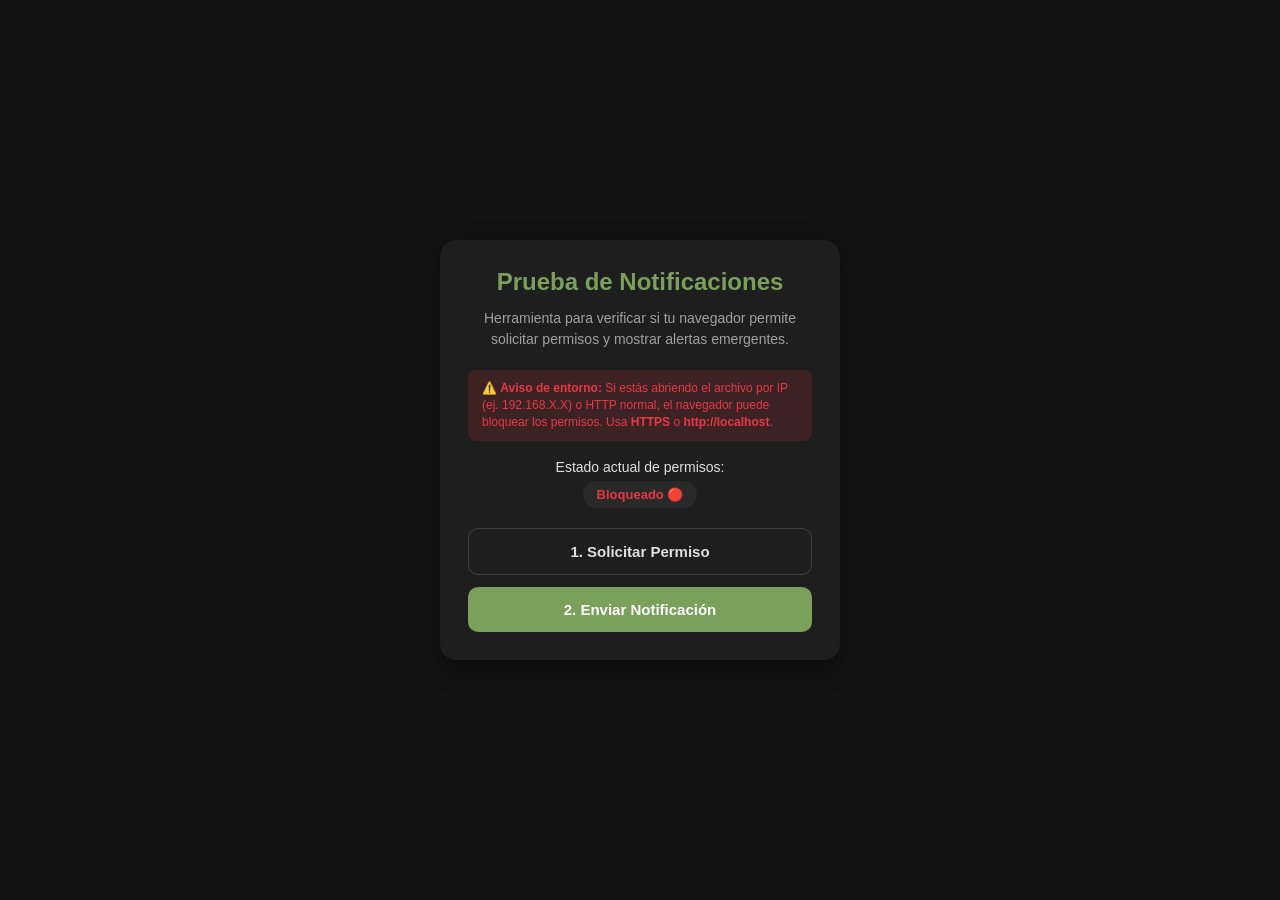
==== prueba notifi.html @ 9655e23e "Add files via upload" ====
<!DOCTYPE html>
<html lang="es">
<head>
    <meta charset="UTF-8">
    <meta name="viewport" content="width=device-width, initial-scale=1.0">
    <title>Prueba de Notificaciones</title>
    <style>
        :root {
            --primary: #7BA05B;
            --bg-color: #121212;
            --card-bg: #1E1E1E;
            --text-main: #E0E0E0;
            --text-muted: #A0A0A0;
            --danger: #E63946;
        }

        * {
            box-sizing: border-box;
            margin: 0;
            padding: 0;
            font-family: -apple-system, BlinkMacSystemFont, "Segoe UI", Roboto, sans-serif;
        }

        body {
            background-color: var(--bg-color);
            color: var(--text-main);
            display: flex;
            justify-content: center;
            align-items: center;
            min-height: 100vh;
            padding: 20px;
        }

        .card {
            background-color: var(--card-bg);
            border-radius: 16px;
            padding: 28px;
            max-width: 400px;
            width: 100%;
            text-align: center;
            box-shadow: 0 8px 24px rgba(0, 0, 0, 0.3);
        }

        h2 {
            margin-bottom: 12px;
            color: var(--primary);
        }

        p {
            font-size: 14px;
            color: var(--text-muted);
            margin-bottom: 20px;
            line-height: 1.5;
        }

        .status-container {
            margin-bottom: 20px;
            font-size: 14px;
        }

        .status-badge {
            display: inline-block;
            padding: 6px 14px;
            border-radius: 20px;
            font-size: 13px;
            font-weight: 600;
            margin-top: 6px;
            background-color: rgba(255, 255, 255, 0.05);
        }

        .btn-group {
            display: flex;
            flex-direction: column;
            gap: 12px;
        }

        button {
            padding: 14px;
            border-radius: 10px;
            border: none;
            font-size: 15px;
            font-weight: 600;
            cursor: pointer;
            transition: transform 0.1s, opacity 0.2s;
        }

        button:active {
            transform: scale(0.98);
        }

        .btn-primary {
            background-color: var(--primary);
            color: white;
        }

        .btn-secondary {
            background-color: transparent;
            color: var(--text-main);
            border: 1px solid rgba(255, 255, 255, 0.15);
        }

        .alert {
            background-color: rgba(230, 57, 70, 0.15);
            color: var(--danger);
            padding: 10px 14px;
            border-radius: 8px;
            font-size: 12px;
            margin-bottom: 18px;
            display: none;
            text-align: left;
            line-height: 1.4;
        }
    </style>
</head>
<body>

    <div class="card">
        <h2>Prueba de Notificaciones</h2>
        <p>Herramienta para verificar si tu navegador permite solicitar permisos y mostrar alertas emergentes.</p>
        
        <div id="protocol-alert" class="alert">
            ⚠️ <b>Aviso de entorno:</b> Si estás abriendo el archivo por IP (ej. 192.168.X.X) o HTTP normal, el navegador puede bloquear los permisos. Usa <b>HTTPS</b> o <b>http://localhost</b>.
        </div>

        <div class="status-container">
            Estado actual de permisos:<br>
            <span id="status" class="status-badge">Comprobando...</span>
        </div>

        <div class="btn-group">
            <button id="btn-request" class="btn-secondary" onclick="pedirPermisos()">1. Solicitar Permiso</button>
            <button id="btn-notify" class="btn-primary" onclick="enviarNotificacion()">2. Enviar Notificación</button>
        </div>
    </div>

    <script>
        const statusElem = document.getElementById('status');
        const alertElem = document.getElementById('protocol-alert');

        // Mostrar advertencia si no estamos en localhost o HTTPS
        if (location.protocol !== 'https:' && location.hostname !== 'localhost' && location.hostname !== '127.0.0.1' && location.protocol !== 'file:') {
            alertElem.style.display = 'block';
        }

        function actualizarEstado() {
            if (!("Notification" in window)) {
                statusElem.textContent = "No soportado ❌";
                statusElem.style.color = "#E63946";
                return;
            }

            const permiso = Notification.permission;
            if (permiso === "granted") {
                statusElem.textContent = "Permitido 🟢";
                statusElem.style.color = "#7BA05B";
            } else if (permiso === "denied") {
                statusElem.textContent = "Bloqueado 🔴";
                statusElem.style.color = "#E63946";
            } else {
                statusElem.textContent = "Pendiente 🟡";
                statusElem.style.color = "#E9C46A";
            }
        }

        async function pedirPermisos() {
            if (!("Notification" in window)) {
                alert("Tu navegador no soporta la API de Notificaciones.");
                return;
            }

            if (Notification.permission === "denied") {
                alert("Las notificaciones están bloqueadas en tu navegador.\n\nDebes desbloquearlas haciendo clic en el icono del candado 🔒 al lado de la dirección Web.");
                return;
            }

            const permiso = await Notification.requestPermission();
            actualizarEstado();

            if (permiso === "granted") {
                enviarNotificacion();
            }
        }

        function enviarNotificacion() {
            if (!("Notification" in window)) {
                alert("Navegador no compatible.");
                return;
            }

            if (Notification.permission !== "granted") {
                alert("Primero debes pulsar '1. Solicitar Permiso' para autorizar las alertas.");
                return;
            }

            // Lanzar la notificación de prueba
            const notif = new Notification("¡Funciona correctamente! 🔔", {
                body: "El sistema de notificaciones de tu app ya está listo para usarse.",
                icon: "https://cdn-icons-png.flaticon.com/512/1827/1827504.png"
            });

            notif.onclick = () => {
                window.focus();
            };
        }

        // Comprobación inicial al cargar la página
        actualizarEstado();
    </script>
</body>
</html>
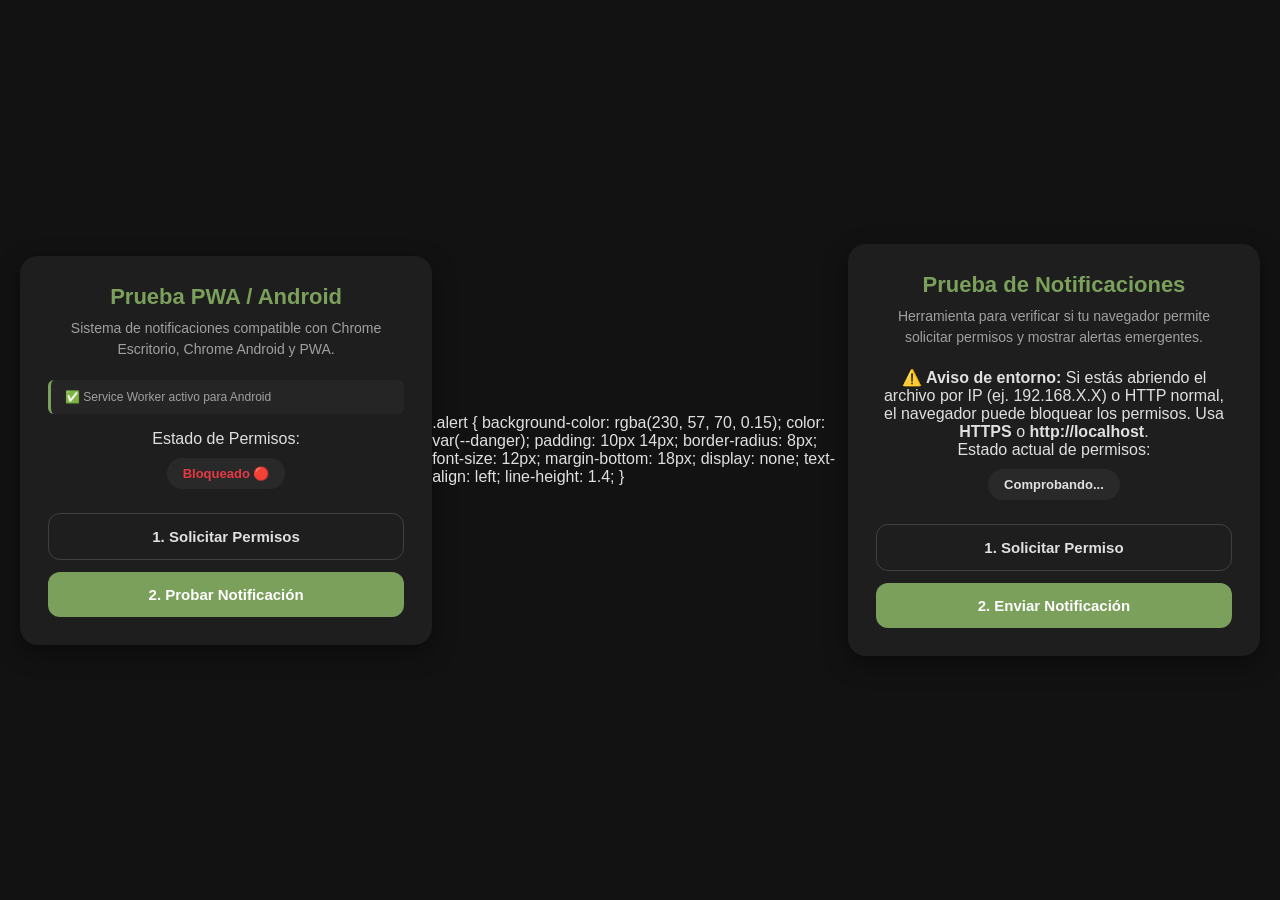
==== commit 0f41c759: "Update title and styles in prueba notifi.html" ====
--- a/prueba notifi.html
+++ b/prueba notifi.html
@@ -3,7 +3,7 @@
 <head>
     <meta charset="UTF-8">
     <meta name="viewport" content="width=device-width, initial-scale=1.0">
-    <title>Prueba de Notificaciones</title>
+    <title>Notificaciones PWA Android</title>
     <style>
         :root {
             --primary: #7BA05B;
@@ -33,17 +33,18 @@
 
         .card {
             background-color: var(--card-bg);
-            border-radius: 16px;
+            border-radius: 18px;
             padding: 28px;
-            max-width: 400px;
+            max-width: 420px;
             width: 100%;
             text-align: center;
-            box-shadow: 0 8px 24px rgba(0, 0, 0, 0.3);
+            box-shadow: 0 8px 24px rgba(0, 0, 0, 0.4);
         }
 
         h2 {
-            margin-bottom: 12px;
+            margin-bottom: 8px;
             color: var(--primary);
+            font-size: 22px;
         }
 
         p {
@@ -53,18 +54,13 @@
             line-height: 1.5;
         }
 
-        .status-container {
-            margin-bottom: 20px;
-            font-size: 14px;
-        }
-
         .status-badge {
             display: inline-block;
-            padding: 6px 14px;
+            padding: 8px 16px;
             border-radius: 20px;
             font-size: 13px;
             font-weight: 600;
-            margin-top: 6px;
+            margin: 10px 0 24px;
             background-color: rgba(255, 255, 255, 0.05);
         }
 
@@ -76,7 +72,7 @@
 
         button {
             padding: 14px;
-            border-radius: 10px;
+            border-radius: 12px;
             border: none;
             font-size: 15px;
             font-weight: 600;
@@ -85,7 +81,7 @@
         }
 
         button:active {
-            transform: scale(0.98);
+            transform: scale(0.97);
         }
 
         .btn-primary {
@@ -98,6 +94,129 @@
             color: var(--text-main);
             border: 1px solid rgba(255, 255, 255, 0.15);
         }
+
+        .info-box {
+            background: rgba(255, 255, 255, 0.03);
+            border-left: 3px solid var(--primary);
+            padding: 10px 14px;
+            border-radius: 6px;
+            font-size: 12px;
+            color: var(--text-muted);
+            text-align: left;
+            margin-bottom: 16px;
+        }
+    </style>
+</head>
+<body>
+
+    <div class="card">
+        <h2>Prueba PWA / Android</h2>
+        <p>Sistema de notificaciones compatible con Chrome Escritorio, Chrome Android y PWA.</p>
+
+        <div class="info-box" id="sw-status">
+            Registrando Service Worker...
+        </div>
+
+        <div>
+            Estado de Permisos:<br>
+            <span id="status" class="status-badge">Comprobando...</span>
+        </div>
+
+        <div class="btn-group">
+            <button class="btn-secondary" onclick="pedirPermisos()">1. Solicitar Permisos</button>
+            <button class="btn-primary" onclick="enviarNotificacion()">2. Probar Notificación</button>
+        </div>
+    </div>
+
+    <script>
+        const statusElem = document.getElementById('status');
+        const swStatusElem = document.getElementById('sw-status');
+        let swRegistration = null;
+
+        // 1. REGISTRAR EL SERVICE WORKER AL CARGAR (Imprescindible para Android)
+        if ('serviceWorker' in navigator) {
+            navigator.serviceWorker.register('sw.js')
+                .then(reg => {
+                    swRegistration = reg;
+                    swStatusElem.innerHTML = "✅ Service Worker activo para Android";
+                })
+                .catch(err => {
+                    swStatusElem.innerHTML = "⚠️ Error al registrar sw.js (requiere HTTPS o Localhost)";
+                    console.error("SW error:", err);
+                });
+        } else {
+            swStatusElem.innerHTML = "❌ Tu navegador no soporta Service Workers";
+        }
+
+        // 2. ACTUALIZAR ESTADO VISUAL
+        function actualizarEstado() {
+            if (!("Notification" in window)) {
+                statusElem.textContent = "No soportado ❌";
+                statusElem.style.color = "var(--danger)";
+                return;
+            }
+
+            const permiso = Notification.permission;
+            if (permiso === "granted") {
+                statusElem.textContent = "Permitido 🟢";
+                statusElem.style.color = "var(--primary)";
+            } else if (permiso === "denied") {
+                statusElem.textContent = "Bloqueado 🔴";
+                statusElem.style.color = "var(--danger)";
+            } else {
+                statusElem.textContent = "Pendiente 🟡";
+                statusElem.style.color = "#E9C46A";
+            }
+        }
+
+        // 3. PEDIR PERMISOS
+        async function pedirPermisos() {
+            if (!("Notification" in window)) {
+                alert("Tu navegador no soporta notificaciones.");
+                return;
+            }
+
+            if (Notification.permission === "denied") {
+                alert("Las notificaciones están bloqueadas en el navegador.\nDesbloquéalas tocando el icono del candado 🔒 junto a la URL.");
+                return;
+            }
+
+            const permiso = await Notification.requestPermission();
+            actualizarEstado();
+
+            if (permiso === "granted") {
+                enviarNotificacion();
+            }
+        }
+
+        // 4. ENVIAR NOTIFICACIÓN COMPATIBLE CON ANDROID Y ESCRITORIO
+        async function enviarNotificacion() {
+            if (Notification.permission !== "granted") {
+                alert("Primero debes otorgar los permisos pulsando el botón '1'.");
+                return;
+            }
+
+            const titulo = "¡Notificación Android / PWA! 🔔";
+            const opciones = {
+                body: "Si ves esto, el sistema de alertas funciona al 100%.",
+                icon: "https://cdn-icons-png.flaticon.com/512/1827/1827504.png",
+                vibrate: [200, 100, 200]
+            };
+
+            // Intento vía Service Worker (REQUERIDO EN ANDROID CHROME)
+            if (swRegistration && swRegistration.active) {
+                swRegistration.showNotification(titulo, opciones);
+            } 
+            // Fallback para escritorio si falla el SW
+            else {
+                new Notification(titulo, opciones);
+            }
+        }
+
+        actualizarEstado();
+    </script>
+</body>
+</html>
 
         .alert {
             background-color: rgba(230, 57, 70, 0.15);
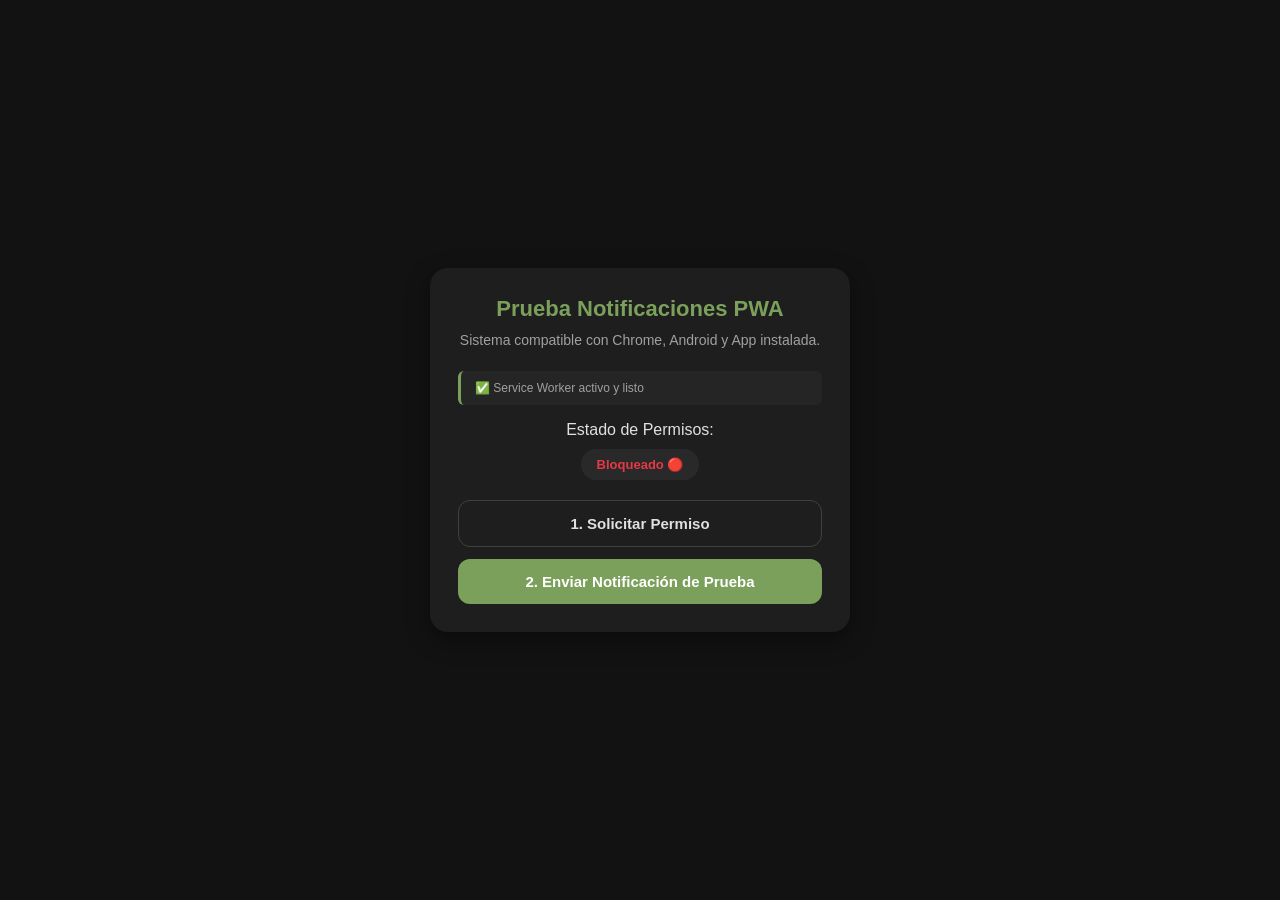
==== commit e9a4abd7: "Refactor notification HTML and styles Updated title and improved notification messages. Adjusted but" ====
--- a/prueba notifi.html
+++ b/prueba notifi.html
@@ -3,7 +3,12 @@
 <head>
     <meta charset="UTF-8">
     <meta name="viewport" content="width=device-width, initial-scale=1.0">
-    <title>Notificaciones PWA Android</title>
+    <title>Notificaciones PWA</title>
+
+    <!-- Vinculo con el archivo PWA -->
+    <link rel="manifest" href="manifest.json">
+    <meta name="theme-color" content="#7BA05B">
+
     <style>
         :root {
             --primary: #7BA05B;
@@ -60,7 +65,7 @@
             border-radius: 20px;
             font-size: 13px;
             font-weight: 600;
-            margin: 10px 0 24px;
+            margin: 10px 0 20px;
             background-color: rgba(255, 255, 255, 0.05);
         }
 
@@ -84,16 +89,9 @@
             transform: scale(0.97);
         }
 
-        .btn-primary {
-            background-color: var(--primary);
-            color: white;
-        }
-
-        .btn-secondary {
-            background-color: transparent;
-            color: var(--text-main);
-            border: 1px solid rgba(255, 255, 255, 0.15);
-        }
+        .btn-primary { background-color: var(--primary); color: white; }
+        .btn-secondary { background-color: transparent; color: var(--text-main); border: 1px solid rgba(255, 255, 255, 0.15); }
+        .btn-install { background-color: #2A9D8F; color: white; display: none; }
 
         .info-box {
             background: rgba(255, 255, 255, 0.03);
@@ -110,8 +108,8 @@
 <body>
 
     <div class="card">
-        <h2>Prueba PWA / Android</h2>
-        <p>Sistema de notificaciones compatible con Chrome Escritorio, Chrome Android y PWA.</p>
+        <h2>Prueba Notificaciones PWA</h2>
+        <p>Sistema compatible con Chrome, Android y App instalada.</p>
 
         <div class="info-box" id="sw-status">
             Registrando Service Worker...
@@ -123,32 +121,53 @@
         </div>
 
         <div class="btn-group">
-            <button class="btn-secondary" onclick="pedirPermisos()">1. Solicitar Permisos</button>
-            <button class="btn-primary" onclick="enviarNotificacion()">2. Probar Notificación</button>
+            <button id="btn-install" class="btn-install" onclick="instalarPWA()">📲 Instalar como Aplicación</button>
+            <button class="btn-secondary" onclick="pedirPermisos()">1. Solicitar Permiso</button>
+            <button class="btn-primary" onclick="enviarNotificacion()">2. Enviar Notificación de Prueba</button>
         </div>
     </div>
 
     <script>
         const statusElem = document.getElementById('status');
         const swStatusElem = document.getElementById('sw-status');
+        const btnInstall = document.getElementById('btn-install');
         let swRegistration = null;
-
-        // 1. REGISTRAR EL SERVICE WORKER AL CARGAR (Imprescindible para Android)
+        let deferredPrompt = null;
+
+        // 1. REGISTRO DEL SERVICE WORKER
         if ('serviceWorker' in navigator) {
-            navigator.serviceWorker.register('sw.js')
-                .then(reg => {
-                    swRegistration = reg;
-                    swStatusElem.innerHTML = "✅ Service Worker activo para Android";
-                })
-                .catch(err => {
-                    swStatusElem.innerHTML = "⚠️ Error al registrar sw.js (requiere HTTPS o Localhost)";
-                    console.error("SW error:", err);
-                });
-        } else {
-            swStatusElem.innerHTML = "❌ Tu navegador no soporta Service Workers";
-        }
-
-        // 2. ACTUALIZAR ESTADO VISUAL
+            window.addEventListener('load', () => {
+                navigator.serviceWorker.register('./sw.js')
+                    .then(reg => {
+                        swRegistration = reg;
+                        swStatusElem.innerHTML = "✅ Service Worker activo y listo";
+                    })
+                    .catch(err => {
+                        swStatusElem.innerHTML = "❌ Error: Debe ejecutarse sobre HTTPS o Localhost";
+                        console.error("SW error:", err);
+                    });
+            });
+        }
+
+        // 2. CAPTURAR EVENTO DE INSTALACIÓN PWA
+        window.addEventListener('beforeinstallprompt', (e) => {
+            e.preventDefault();
+            deferredPrompt = e;
+            btnInstall.style.display = 'block';
+        });
+
+        async function instalarPWA() {
+            if (deferredPrompt) {
+                deferredPrompt.prompt();
+                const { outcome } = await deferredPrompt.userChoice;
+                if (outcome === 'accepted') {
+                    btnInstall.style.display = 'none';
+                }
+                deferredPrompt = null;
+            }
+        }
+
+        // 3. CONTROL DE ESTADOS Y PERMISOS
         function actualizarEstado() {
             if (!("Notification" in window)) {
                 statusElem.textContent = "No soportado ❌";
@@ -169,15 +188,14 @@
             }
         }
 
-        // 3. PEDIR PERMISOS
         async function pedirPermisos() {
             if (!("Notification" in window)) {
-                alert("Tu navegador no soporta notificaciones.");
+                alert("Navegador no compatible.");
                 return;
             }
 
             if (Notification.permission === "denied") {
-                alert("Las notificaciones están bloqueadas en el navegador.\nDesbloquéalas tocando el icono del candado 🔒 junto a la URL.");
+                alert("Las notificaciones están bloqueadas.\nDesbloquéalas tocando el candado 🔒 junto a la dirección Web.");
                 return;
             }
 
@@ -189,26 +207,27 @@
             }
         }
 
-        // 4. ENVIAR NOTIFICACIÓN COMPATIBLE CON ANDROID Y ESCRITORIO
+        // 4. LANZAR NOTIFICACIÓN (Compatible con PWA e hilos en segundo plano)
         async function enviarNotificacion() {
             if (Notification.permission !== "granted") {
-                alert("Primero debes otorgar los permisos pulsando el botón '1'.");
-                return;
-            }
-
-            const titulo = "¡Notificación Android / PWA! 🔔";
+                alert("Primero debes otorga permisos pulsando '1. Solicitar Permiso'");
+                return;
+            }
+
+            const titulo = "¡Notificación Funcional! 🔔";
             const opciones = {
-                body: "Si ves esto, el sistema de alertas funciona al 100%.",
+                body: "Probando notificación en Android / Chrome / PWA.",
                 icon: "https://cdn-icons-png.flaticon.com/512/1827/1827504.png",
-                vibrate: [200, 100, 200]
+                badge: "https://cdn-icons-png.flaticon.com/512/1827/1827504.png",
+                vibrate: [100, 50, 100],
+                data: { dateOfArrival: Date.now() }
             };
 
-            // Intento vía Service Worker (REQUERIDO EN ANDROID CHROME)
+            // Usar el Service Worker (Método fiable para Android y PWA)
             if (swRegistration && swRegistration.active) {
                 swRegistration.showNotification(titulo, opciones);
-            } 
-            // Fallback para escritorio si falla el SW
-            else {
+            } else {
+                // Fallback clásico para escritorio
                 new Notification(titulo, opciones);
             }
         }
@@ -217,113 +236,3 @@
     </script>
 </body>
 </html>
-
-        .alert {
-            background-color: rgba(230, 57, 70, 0.15);
-            color: var(--danger);
-            padding: 10px 14px;
-            border-radius: 8px;
-            font-size: 12px;
-            margin-bottom: 18px;
-            display: none;
-            text-align: left;
-            line-height: 1.4;
-        }
-    </style>
-</head>
-<body>
-
-    <div class="card">
-        <h2>Prueba de Notificaciones</h2>
-        <p>Herramienta para verificar si tu navegador permite solicitar permisos y mostrar alertas emergentes.</p>
-        
-        <div id="protocol-alert" class="alert">
-            ⚠️ <b>Aviso de entorno:</b> Si estás abriendo el archivo por IP (ej. 192.168.X.X) o HTTP normal, el navegador puede bloquear los permisos. Usa <b>HTTPS</b> o <b>http://localhost</b>.
-        </div>
-
-        <div class="status-container">
-            Estado actual de permisos:<br>
-            <span id="status" class="status-badge">Comprobando...</span>
-        </div>
-
-        <div class="btn-group">
-            <button id="btn-request" class="btn-secondary" onclick="pedirPermisos()">1. Solicitar Permiso</button>
-            <button id="btn-notify" class="btn-primary" onclick="enviarNotificacion()">2. Enviar Notificación</button>
-        </div>
-    </div>
-
-    <script>
-        const statusElem = document.getElementById('status');
-        const alertElem = document.getElementById('protocol-alert');
-
-        // Mostrar advertencia si no estamos en localhost o HTTPS
-        if (location.protocol !== 'https:' && location.hostname !== 'localhost' && location.hostname !== '127.0.0.1' && location.protocol !== 'file:') {
-            alertElem.style.display = 'block';
-        }
-
-        function actualizarEstado() {
-            if (!("Notification" in window)) {
-                statusElem.textContent = "No soportado ❌";
-                statusElem.style.color = "#E63946";
-                return;
-            }
-
-            const permiso = Notification.permission;
-            if (permiso === "granted") {
-                statusElem.textContent = "Permitido 🟢";
-                statusElem.style.color = "#7BA05B";
-            } else if (permiso === "denied") {
-                statusElem.textContent = "Bloqueado 🔴";
-                statusElem.style.color = "#E63946";
-            } else {
-                statusElem.textContent = "Pendiente 🟡";
-                statusElem.style.color = "#E9C46A";
-            }
-        }
-
-        async function pedirPermisos() {
-            if (!("Notification" in window)) {
-                alert("Tu navegador no soporta la API de Notificaciones.");
-                return;
-            }
-
-            if (Notification.permission === "denied") {
-                alert("Las notificaciones están bloqueadas en tu navegador.\n\nDebes desbloquearlas haciendo clic en el icono del candado 🔒 al lado de la dirección Web.");
-                return;
-            }
-
-            const permiso = await Notification.requestPermission();
-            actualizarEstado();
-
-            if (permiso === "granted") {
-                enviarNotificacion();
-            }
-        }
-
-        function enviarNotificacion() {
-            if (!("Notification" in window)) {
-                alert("Navegador no compatible.");
-                return;
-            }
-
-            if (Notification.permission !== "granted") {
-                alert("Primero debes pulsar '1. Solicitar Permiso' para autorizar las alertas.");
-                return;
-            }
-
-            // Lanzar la notificación de prueba
-            const notif = new Notification("¡Funciona correctamente! 🔔", {
-                body: "El sistema de notificaciones de tu app ya está listo para usarse.",
-                icon: "https://cdn-icons-png.flaticon.com/512/1827/1827504.png"
-            });
-
-            notif.onclick = () => {
-                window.focus();
-            };
-        }
-
-        // Comprobación inicial al cargar la página
-        actualizarEstado();
-    </script>
-</body>
-</html>
